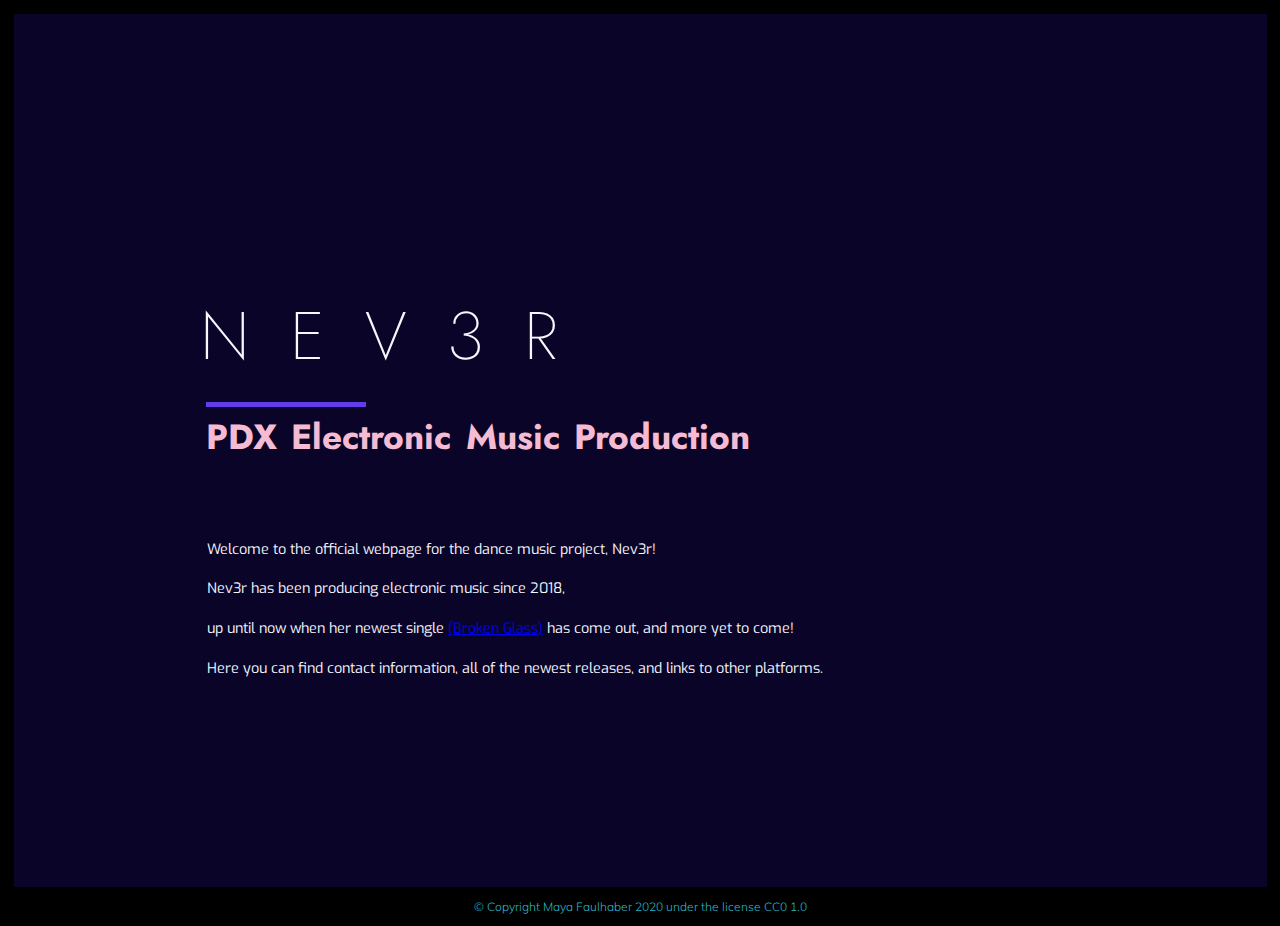
==== index.html @ c536a0bf "Fixed the hitbox of the title/homelink anchor. Switched the order of the divs and nested .homelink i" ====
<!DOCTYPE html>
<html lang="en" dir="ltr">
  <head>
    <meta charset="utf-8">
    <meta name="viewport" content="width=device-width, initial-scale=1.0">

    <link rel="stylesheet" href="css/main.css" type="text/css">
    <link href="https://fonts.googleapis.com/css2?family=Jost&family=Work+Sans&display=swap" rel="stylesheet">
    <link href="https://fonts.googleapis.com/css2?family=Exo:wght@200&display=swap" rel="stylesheet">
    <link href="https://fonts.googleapis.com/css2?family=Muli&display=swap" rel="stylesheet">


    <script src="https://ajax.googleapis.com/ajax/libs/jquery/2.1.3/jquery.min.js"></script>
    
    <title>Official Nev3r Website</title>
  </head>
<body>
  <div id="homewrapper" class="wrapper">
    <div class="title">
      <a href="index.html" class="homelink">
        <h1>N E V 3 R</h1>
        <canvas id="rectangle" width="30vw" height="1em"></canvas>
        <h2>PDX Electronic Music Production</h2>
      </a>
    </div>
      <p class="indextext">
        Welcome to the official webpage for the dance music project, Nev3r! <br>
        Nev3r has been producing electronic music since 2018, <br>
        up until now when her newest single <a href="releases.html#brokenglass">(Broken Glass)</a> has come out, and more yet to come! <br>
        Here you can find contact information, all of the newest releases, and links to other platforms.
      </p>
    </div>
    <p class="footer">© Copyright Maya Faulhaber 2020 under the license CC0 1.0</p>
  </body>
</html>
---- css/main.css ----
::-webkit-scrollbar {
  width: 10px;
}

/* Track */
::-webkit-scrollbar-track {
  background: #02010A;
}

/* Handle */
::-webkit-scrollbar-thumb {
  background: #202024;
  border-radius: 3px;
}

/* Handle on hover */
::-webkit-scrollbar-thumb:hover {
  background: #343439;
}

* {
  box-sizing: border-box;
}

html, body {
  padding: 0;
  margin: 0;
}

body {
  background-color: black;
  height: 100%;
  align-content: center;
}

.wrapper {
  margin-top: 1.5vh;
  background-color: #0A0528;
  height: 97vh;
  min-height: 100%;
  align-self: center;
  padding-left: 0;
  padding-right: 0;
  margin-left: 1.5vh;
  margin-right: 1.5vh;
  margin-bottom: 1.3vh;
  align-content: center;
  align-self: center;
}

.title {
  width: 50%;
  margin-right: 50vw;
  margin-bottom: 5vh;
}
.title a {
  text-decoration: none;
  transition: all 250ms ease-in-out;
  width: 30vw;
  margin-left: 15vw;
  margin-right: 50vw;
  display: block;
}
.title a:hover {
  transform: scale(1.035);
}

h1 {
  margin-bottom: 0;
  margin-top: 0;
  margin-left: -0.65vh;
  margin-right: none;
  align-content: left;
  font-size: 4.2em;
  color: #F7F7FF;
  padding-top: 10vh;
  padding-bottom: 1vh;
  font-family: "Jost", sans-serif;
  font-weight: 200;
  font-variant: small-caps;
  word-spacing: 0.3em;
  width: 50vw;
}

#rectangle {
  margin-top: 0px;
  padding-top: none;
  margin-bottom: 0px;
  margin-right: 37.5vw;
  width: 12.5vw;
  height: 0.8%;
  background-color: #623CEA;
}

h2 {
  margin-top: 0vh;
  align-content: left;
  font-size: 2.2em;
  color: #F4BBD3;
  font-family: "Jost", sans-serif;
  font-weight: bold;
  font-stretch: ultra-expanded;
  word-spacing: 0.1em;
  width: 50vw;
}

.indextext {
  margin-top: 7.5vh;
  color: #F7F7FF;
  font-family: "Exo", sans-serif;
  font-size: 0.9em;
  padding-left: 15.1vw;
  line-height: 2.758;
  font-weight: inherit;
}

.footer {
  color: #2AB7CA;
  text-align: center;
  font-family: "Muli", sans-serif;
  font-weight: 300;
  font-size: 0.75em;
}

/*# sourceMappingURL=main.css.map */
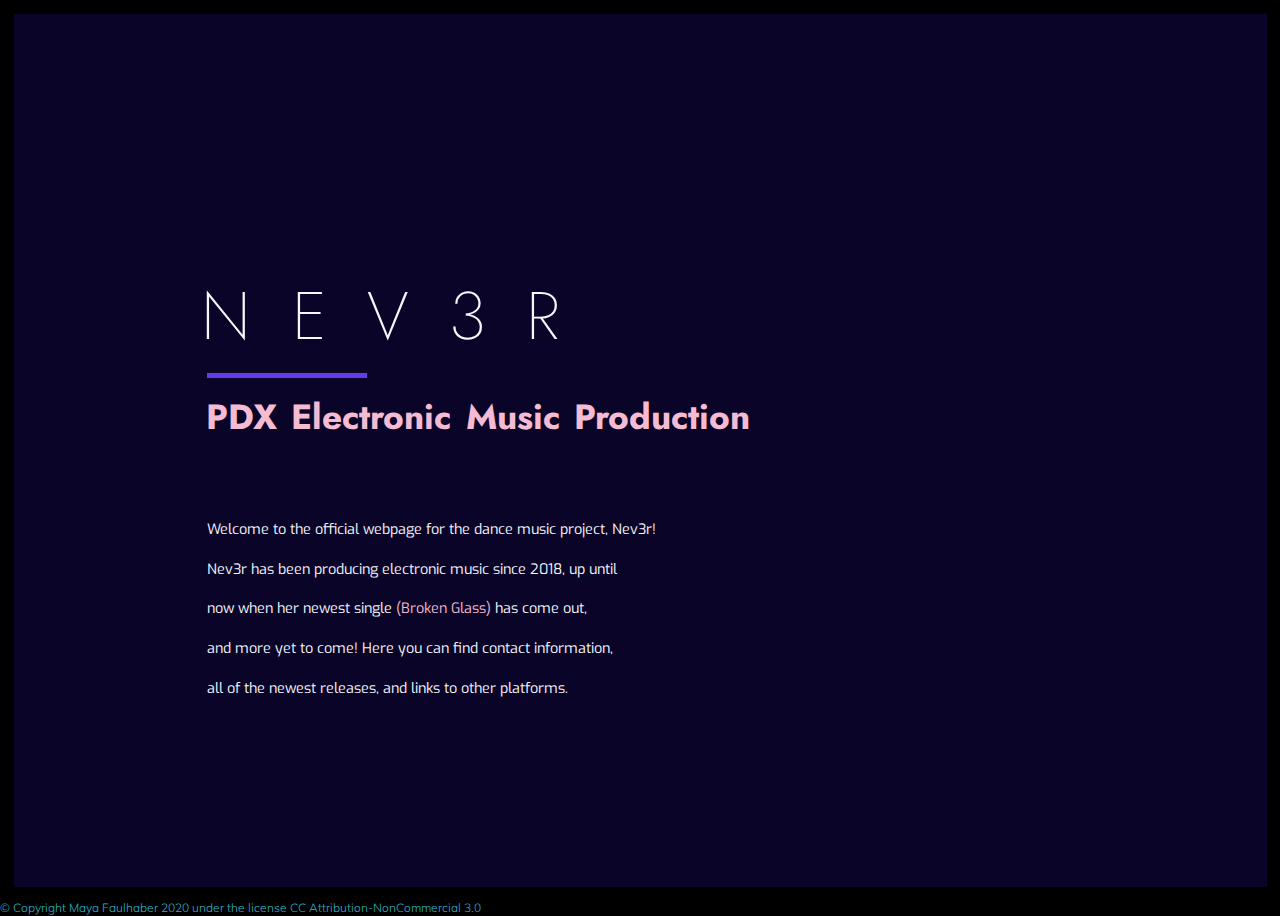
==== commit 9599732b: "Changed license to license.md on all html pages so that it may not be downloaded on the official web" ====
--- a/index.html
+++ b/index.html
@@ -6,12 +6,13 @@
 
     <link rel="stylesheet" href="css/main.css" type="text/css">
     <link href="https://fonts.googleapis.com/css2?family=Jost&family=Work+Sans&display=swap" rel="stylesheet">
-    <link href="https://fonts.googleapis.com/css2?family=Exo:wght@200&display=swap" rel="stylesheet">
     <link href="https://fonts.googleapis.com/css2?family=Muli&display=swap" rel="stylesheet">
+    <link href="https://fonts.googleapis.com/css2?family=Exo:wght@300&display=swap" rel="stylesheet">
+
 
 
     <script src="https://ajax.googleapis.com/ajax/libs/jquery/2.1.3/jquery.min.js"></script>
-    
+
     <title>Official Nev3r Website</title>
   </head>
 <body>
@@ -25,11 +26,12 @@
     </div>
       <p class="indextext">
         Welcome to the official webpage for the dance music project, Nev3r! <br>
-        Nev3r has been producing electronic music since 2018, <br>
-        up until now when her newest single <a href="releases.html#brokenglass">(Broken Glass)</a> has come out, and more yet to come! <br>
-        Here you can find contact information, all of the newest releases, and links to other platforms.
+        Nev3r has been producing electronic music since 2018, up until <br>
+        now when her newest single  <a href="releases.html#brokenglass">(Broken Glass)</a>  has come out, <br>
+        and more yet to come! Here you can find contact information, <br>
+        all of the newest releases, and links to other platforms.<br>
       </p>
     </div>
-    <p class="footer">© Copyright Maya Faulhaber 2020 under the license CC0 1.0</p>
+    <a href="LICENSE.md" target="_blank" id="footer">© Copyright Maya Faulhaber 2020 under the license CC Attribution-NonCommercial 3.0</a>
   </body>
 </html>
--- a/css/main.css
+++ b/css/main.css
@@ -1,21 +1,55 @@
-::-webkit-scrollbar {
-  width: 10px;
+.title {
+  width: 50%;
+  margin-right: 50vw;
+  margin-bottom: 5vh;
 }
-
-/* Track */
-::-webkit-scrollbar-track {
-  background: #02010A;
+.title a {
+  text-decoration: none;
+  transition: all 250ms ease-in-out;
+  width: 30vw;
+  margin-left: 15vw;
+  margin-right: 50vw;
+  display: block;
 }
-
-/* Handle */
-::-webkit-scrollbar-thumb {
-  background: #202024;
-  border-radius: 3px;
+.title a:hover {
+  transform: scale(1.035);
 }
-
-/* Handle on hover */
-::-webkit-scrollbar-thumb:hover {
-  background: #343439;
+.title h1 {
+  margin-bottom: 0;
+  margin-top: 0;
+  margin-left: -0.325vW;
+  margin-right: none;
+  padding-right: -1;
+  align-content: left;
+  font-size: 4.2em;
+  color: #F7F7FF;
+  padding-top: 10vh;
+  padding-bottom: 1vh;
+  font-family: "Jost", sans-serif;
+  font-weight: 200;
+  font-variant: small-caps;
+  word-spacing: 0.3em;
+  width: 50vw;
+}
+.title canvas {
+  margin-top: 0;
+  margin-bottom: 1vh;
+  margin-right: 37.5vw;
+  margin-left: 0.1vw;
+  width: 12.5vw;
+  height: 0.8%;
+  background-color: #623CEA;
+}
+.title h2 {
+  margin-top: 0vh;
+  align-content: left;
+  font-size: 2.2em;
+  color: #F4BBD3;
+  font-family: "Jost", sans-serif;
+  font-weight: bold;
+  font-stretch: ultra-expanded;
+  word-spacing: 0.1em;
+  width: 50vw;
 }
 
 * {
@@ -25,6 +59,7 @@
 html, body {
   padding: 0;
   margin: 0;
+  align-content: center;
 }
 
 body {
@@ -64,12 +99,12 @@
 .title a:hover {
   transform: scale(1.035);
 }
-
-h1 {
+.title h1 {
   margin-bottom: 0;
   margin-top: 0;
-  margin-left: -0.65vh;
+  margin-left: -0.325vW;
   margin-right: none;
+  padding-right: -1;
   align-content: left;
   font-size: 4.2em;
   color: #F7F7FF;
@@ -81,18 +116,16 @@
   word-spacing: 0.3em;
   width: 50vw;
 }
-
-#rectangle {
-  margin-top: 0px;
-  padding-top: none;
-  margin-bottom: 0px;
+.title canvas {
+  margin-top: 0;
+  margin-bottom: 1vh;
   margin-right: 37.5vw;
+  margin-left: 0.1vw;
   width: 12.5vw;
   height: 0.8%;
   background-color: #623CEA;
 }
-
-h2 {
+.title h2 {
   margin-top: 0vh;
   align-content: left;
   font-size: 2.2em;
@@ -109,12 +142,23 @@
   color: #F7F7FF;
   font-family: "Exo", sans-serif;
   font-size: 0.9em;
-  padding-left: 15.1vw;
+  padding-left: 15.15vw;
   line-height: 2.758;
   font-weight: inherit;
 }
+.indextext a {
+  text-decoration: none;
+  color: #F4BBD3;
+  transition: all 250ms ease;
+}
+.indextext a:hover {
+  color: #623CEA;
+  transform: scale(2.025);
+}
 
-.footer {
+#footer {
+  align-content: center;
+  text-decoration: none;
   color: #2AB7CA;
   text-align: center;
   font-family: "Muli", sans-serif;
@@ -122,4 +166,24 @@
   font-size: 0.75em;
 }
 
+::-webkit-scrollbar {
+  width: 10px;
+}
+
+/* Track */
+::-webkit-scrollbar-track {
+  background: #02010A;
+}
+
+/* Handle */
+::-webkit-scrollbar-thumb {
+  background: #202024;
+  border-radius: 3px;
+}
+
+/* Handle on hover */
+::-webkit-scrollbar-thumb:hover {
+  background: #343439;
+}
+
 /*# sourceMappingURL=main.css.map */
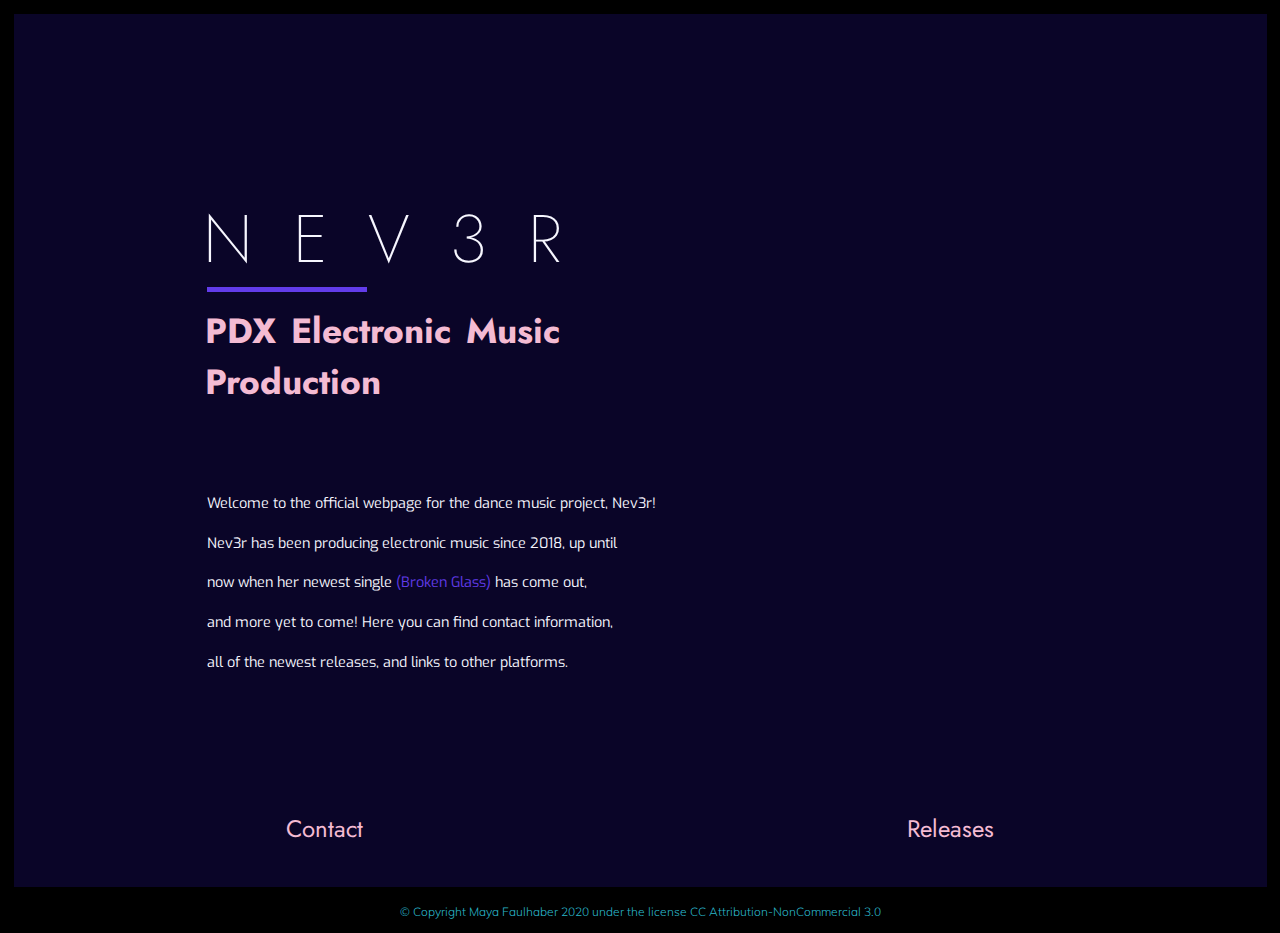
==== commit ad7e2838: "Added bottomlinks to html pages, made them stick to the bottom. Also added content div. Changed wrap" ====
--- a/index.html
+++ b/index.html
@@ -3,35 +3,45 @@
   <head>
     <meta charset="utf-8">
     <meta name="viewport" content="width=device-width, initial-scale=1.0">
+    <meta name="keywords" content="EDM, Music, Soundcloud, Nev3r, Dance, Portland, PDX">
+    <meta name="author" content="Maya Faulhaber">
+    <meta name="description" content="Official website of the producer, Nev3r.">
 
     <link rel="stylesheet" href="css/main.css" type="text/css">
     <link href="https://fonts.googleapis.com/css2?family=Jost&family=Work+Sans&display=swap" rel="stylesheet">
     <link href="https://fonts.googleapis.com/css2?family=Muli&display=swap" rel="stylesheet">
     <link href="https://fonts.googleapis.com/css2?family=Exo:wght@300&display=swap" rel="stylesheet">
 
-
-
     <script src="https://ajax.googleapis.com/ajax/libs/jquery/2.1.3/jquery.min.js"></script>
 
     <title>Official Nev3r Website</title>
   </head>
-<body>
-  <div id="homewrapper" class="wrapper">
-    <div class="title">
-      <a href="index.html" class="homelink">
-        <h1>N E V 3 R</h1>
-        <canvas id="rectangle" width="30vw" height="1em"></canvas>
-        <h2>PDX Electronic Music Production</h2>
-      </a>
+  <body>
+    <div id="homewrapper" class="wrapper">
+      <div id="content" class="content">
+        <div class="title">
+          <div class="spacer"></div>
+          <a href="index.html" class="homelink">
+            <h1>N E V 3 R</h1>
+            <canvas id="rectangle" width="30vw" height="1em"></canvas>
+            <h2>PDX Electronic Music Production</h2>
+          </a>
+        </div>
+        <p class="indextext">
+          Welcome to the official webpage for the dance music project, Nev3r! <br>
+          Nev3r has been producing electronic music since 2018, up until <br>
+          now when her newest single  <a href="releases.html#brokenglass">(Broken Glass)</a>  has come out, <br>
+          and more yet to come! Here you can find contact information, <br>
+          all of the newest releases, and links to other platforms.<br>
+        </p>
+        <footer class="bottomlinks">
+          <a id="contact" href="contact.html">Contact </a>
+          <a id="releases" href="releases.html">Releases</a>
+        </footer>
+      </div>
     </div>
-      <p class="indextext">
-        Welcome to the official webpage for the dance music project, Nev3r! <br>
-        Nev3r has been producing electronic music since 2018, up until <br>
-        now when her newest single  <a href="releases.html#brokenglass">(Broken Glass)</a>  has come out, <br>
-        and more yet to come! Here you can find contact information, <br>
-        all of the newest releases, and links to other platforms.<br>
-      </p>
+    <div class="footer">
+      <a href="LICENSE.md" target="_blank" id="footer">© Copyright Maya Faulhaber 2020 under the license CC Attribution-NonCommercial 3.0</a>
     </div>
-    <a href="LICENSE.md" target="_blank" id="footer">© Copyright Maya Faulhaber 2020 under the license CC Attribution-NonCommercial 3.0</a>
   </body>
 </html>
--- a/css/main.css
+++ b/css/main.css
@@ -1,57 +1,3 @@
-.title {
-  width: 50%;
-  margin-right: 50vw;
-  margin-bottom: 5vh;
-}
-.title a {
-  text-decoration: none;
-  transition: all 250ms ease-in-out;
-  width: 30vw;
-  margin-left: 15vw;
-  margin-right: 50vw;
-  display: block;
-}
-.title a:hover {
-  transform: scale(1.035);
-}
-.title h1 {
-  margin-bottom: 0;
-  margin-top: 0;
-  margin-left: -0.325vW;
-  margin-right: none;
-  padding-right: -1;
-  align-content: left;
-  font-size: 4.2em;
-  color: #F7F7FF;
-  padding-top: 10vh;
-  padding-bottom: 1vh;
-  font-family: "Jost", sans-serif;
-  font-weight: 200;
-  font-variant: small-caps;
-  word-spacing: 0.3em;
-  width: 50vw;
-}
-.title canvas {
-  margin-top: 0;
-  margin-bottom: 1vh;
-  margin-right: 37.5vw;
-  margin-left: 0.1vw;
-  width: 12.5vw;
-  height: 0.8%;
-  background-color: #623CEA;
-}
-.title h2 {
-  margin-top: 0vh;
-  align-content: left;
-  font-size: 2.2em;
-  color: #F4BBD3;
-  font-family: "Jost", sans-serif;
-  font-weight: bold;
-  font-stretch: ultra-expanded;
-  word-spacing: 0.1em;
-  width: 50vw;
-}
-
 * {
   box-sizing: border-box;
 }
@@ -60,6 +6,8 @@
   padding: 0;
   margin: 0;
   align-content: center;
+  display: block;
+  justify-content: center;
 }
 
 body {
@@ -69,10 +17,11 @@
 }
 
 .wrapper {
+  min-height: 97vh;
+  position: relative;
+  padding-bottom: 5vh;
   margin-top: 1.5vh;
   background-color: #0A0528;
-  height: 97vh;
-  min-height: 100%;
   align-self: center;
   padding-left: 0;
   padding-right: 0;
@@ -82,34 +31,48 @@
   align-content: center;
   align-self: center;
 }
+.wrapper .content {
+  padding-bottom: 2.5rem;
+}
+
+.spacer {
+  height: 8vh;
+}
 
 .title {
-  width: 50%;
-  margin-right: 50vw;
-  margin-bottom: 5vh;
+  margin-left: 0vw;
+  margin-right: 20vw;
+  margin-bottom: 0vh;
+  width: 75vw;
+  display: block;
 }
 .title a {
+  margin-right: 0vw;
+  margin-left: 14vw;
+  padding-left: 1vw;
+  padding-bottom: 1vh;
+  width: 75vw;
+  height: -1%;
+  display: inline-flex;
   text-decoration: none;
   transition: all 250ms ease-in-out;
   width: 30vw;
-  margin-left: 15vw;
-  margin-right: 50vw;
   display: block;
 }
 .title a:hover {
-  transform: scale(1.035);
+  transform: scale(1.05);
 }
 .title h1 {
-  margin-bottom: 0;
+  margin-bottom: 0vh;
   margin-top: 0;
-  margin-left: -0.325vW;
-  margin-right: none;
-  padding-right: -1;
+  margin-left: -0.2vW;
+  padding-top: 2vh;
+  padding-bottom: 1vh;
+  width: 30vw;
+  display: inline;
   align-content: left;
   font-size: 4.2em;
   color: #F7F7FF;
-  padding-top: 10vh;
-  padding-bottom: 1vh;
   font-family: "Jost", sans-serif;
   font-weight: 200;
   font-variant: small-caps;
@@ -119,7 +82,7 @@
 .title canvas {
   margin-top: 0;
   margin-bottom: 1vh;
-  margin-right: 37.5vw;
+  margin-right: 15vw;
   margin-left: 0.1vw;
   width: 12.5vw;
   height: 0.8%;
@@ -127,7 +90,9 @@
 }
 .title h2 {
   margin-top: 0vh;
-  align-content: left;
+  margin-bottom: 0;
+  display: inline;
+  width: -1vw;
   font-size: 2.2em;
   color: #F4BBD3;
   font-family: "Jost", sans-serif;
@@ -139,31 +104,85 @@
 
 .indextext {
   margin-top: 7.5vh;
+  padding-left: 15.15vw;
   color: #F7F7FF;
   font-family: "Exo", sans-serif;
   font-size: 0.9em;
-  padding-left: 15.15vw;
   line-height: 2.758;
   font-weight: inherit;
 }
 .indextext a {
   text-decoration: none;
+  color: #623CEA;
+  transition: all 250ms ease;
+}
+.indextext a:hover {
   color: #F4BBD3;
-  transition: all 250ms ease;
-}
-.indextext a:hover {
-  color: #623CEA;
   transform: scale(2.025);
 }
 
+.bottomlinks {
+  margin-top: 4vh;
+  margin-bottom: 4vh;
+  position: absolute;
+  bottom: 0;
+  width: 100%;
+  height: 2.5rem;
+  display: flex;
+  justify-content: space-around;
+}
+.bottomlinks a {
+  color: #F4BBD3;
+  font-size: 1.5em;
+  font-family: "Jost", sans-serif;
+  text-decoration: none;
+  transition: all 250ms ease-in-out;
+}
+.bottomlinks a:hover {
+  transform: scale(1.15);
+}
+
 #footer {
-  align-content: center;
+  margin-top: 0.2vh;
+  margin-bottom: 0.8vh;
+  padding-top: 0.4vh;
+  padding-bottom: 0.8vh;
+  margin-left: 0;
+  display: flex;
+  justify-content: center;
   text-decoration: none;
   color: #2AB7CA;
-  text-align: center;
   font-family: "Muli", sans-serif;
   font-weight: 300;
   font-size: 0.75em;
+}
+
+.footer {
+  display: flex;
+  justify-content: center;
+}
+
+.singles {
+  margin-left: 15.15vw;
+  color: #F7F7FF;
+  font-family: "Jost", sans-serif;
+  word-spacing: 0.25em;
+  font-size: 1.3em;
+}
+
+.gallery {
+  margin-bottom: 5vh;
+  margin-left: 14.6vw;
+  display: flex;
+  flex-direction: column;
+}
+.gallery .row {
+  display: flex;
+  justify-content: justify-content;
+  width: 100%;
+}
+.gallery iframe {
+  margin: 0.5vw;
 }
 
 ::-webkit-scrollbar {
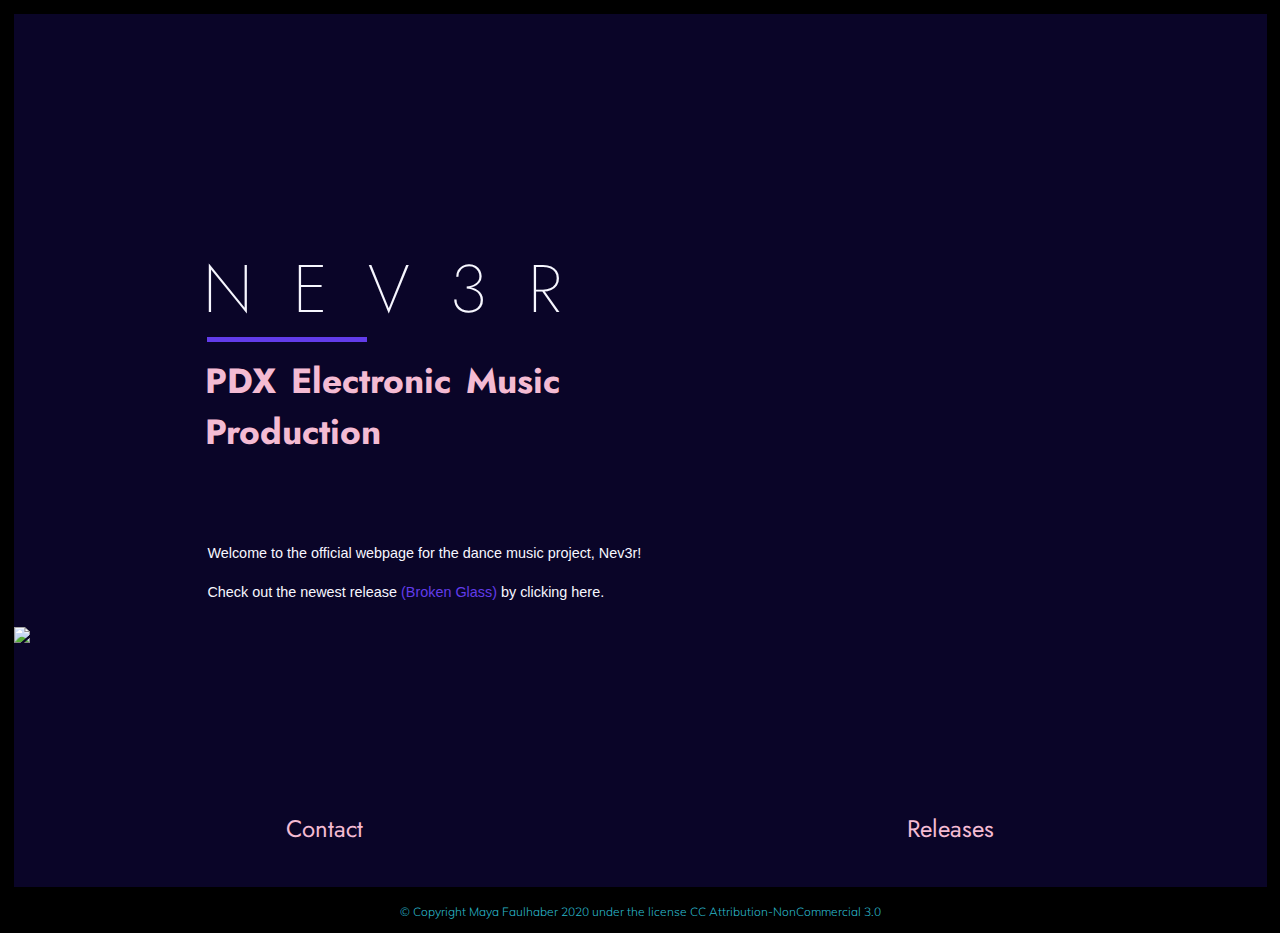
==== commit b4e1d6b0: "Added green photo!" ====
--- a/index.html
+++ b/index.html
@@ -10,7 +10,11 @@
     <link rel="stylesheet" href="css/main.css" type="text/css">
     <link href="https://fonts.googleapis.com/css2?family=Jost&family=Work+Sans&display=swap" rel="stylesheet">
     <link href="https://fonts.googleapis.com/css2?family=Muli&display=swap" rel="stylesheet">
-    <link href="https://fonts.googleapis.com/css2?family=Exo:wght@300&display=swap" rel="stylesheet">
+    <link href="https://fonts.googleapis.com/css2?family=Exo+2:wght@300&display=swap" rel="stylesheet">
+    <link href="https://fonts.googleapis.com/css2?family=Expletus+Sans&display=swap" rel="stylesheet">
+    <link href="https://fonts.googleapis.com/css2?family=Teko:wght@300&display=swap" rel="stylesheet">
+    <link href="https://fonts.googleapis.com/css2?family=Ubuntu:wght@300&display=swap" rel="stylesheet">
+
 
     <script src="https://ajax.googleapis.com/ajax/libs/jquery/2.1.3/jquery.min.js"></script>
 
@@ -29,11 +33,11 @@
         </div>
         <p class="indextext">
           Welcome to the official webpage for the dance music project, Nev3r! <br>
-          Nev3r has been producing electronic music since 2018, up until <br>
-          now when her newest single  <a href="releases.html#brokenglass">(Broken Glass)</a>  has come out, <br>
-          and more yet to come! Here you can find contact information, <br>
-          all of the newest releases, and links to other platforms.<br>
+          Check out the newest release <a href="releases.html#brokenglass">(Broken Glass)</a> by clicking here.<br>
         </p>
+        <div class="studio">
+          <img src="img/studio1.png" style="0A0528">
+        </div>
         <footer class="bottomlinks">
           <a id="contact" href="contact.html">Contact </a>
           <a id="releases" href="releases.html">Releases</a>
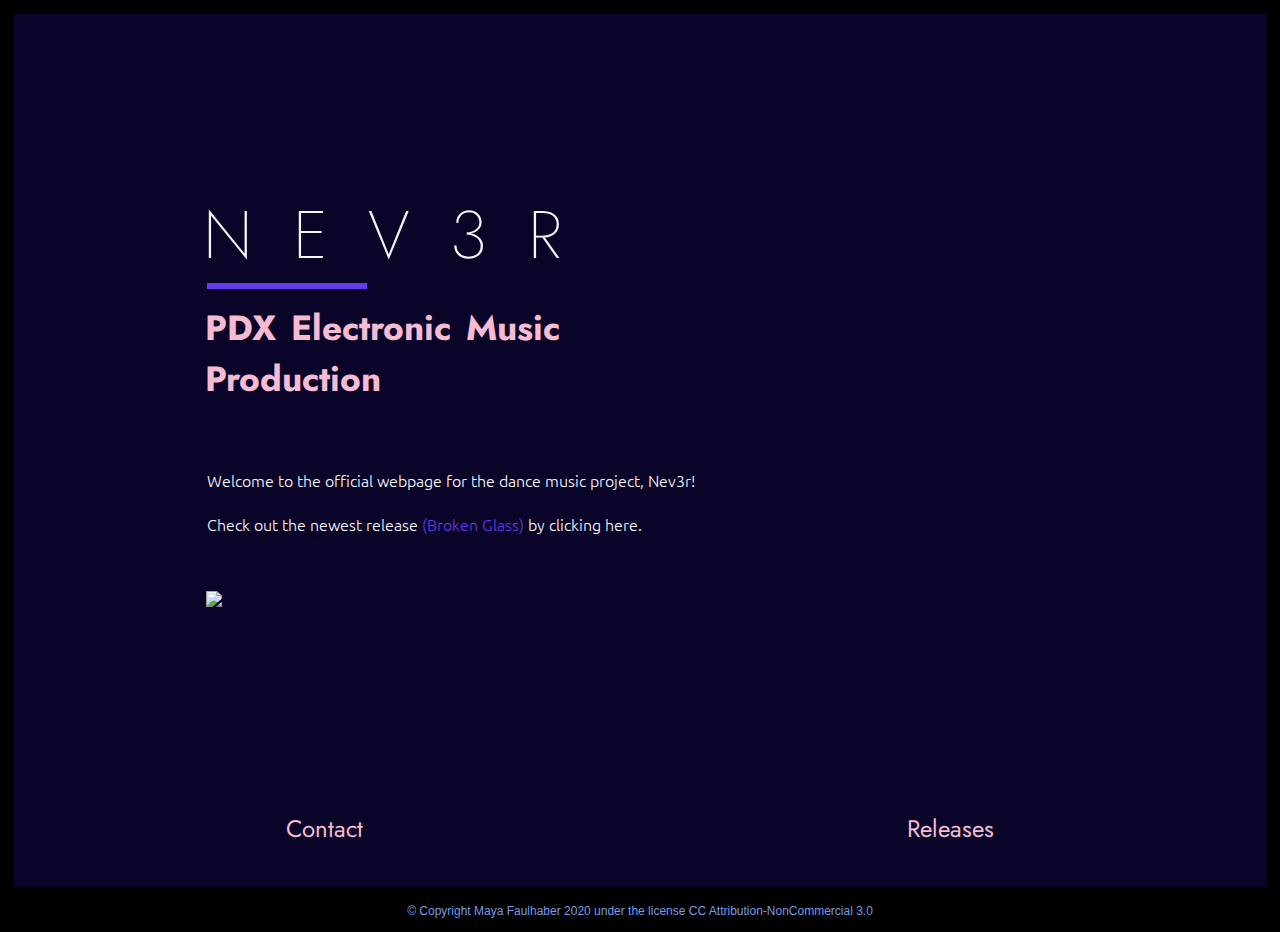
==== commit aae67ec4: "Added copynpaste code for black overlay. Added Bandcamp and Soundcloud. Still need to get text cente" ====
--- a/index.html
+++ b/index.html
@@ -9,10 +9,7 @@
 
     <link rel="stylesheet" href="css/main.css" type="text/css">
     <link href="https://fonts.googleapis.com/css2?family=Jost&family=Work+Sans&display=swap" rel="stylesheet">
-    <link href="https://fonts.googleapis.com/css2?family=Muli&display=swap" rel="stylesheet">
     <link href="https://fonts.googleapis.com/css2?family=Exo+2:wght@300&display=swap" rel="stylesheet">
-    <link href="https://fonts.googleapis.com/css2?family=Expletus+Sans&display=swap" rel="stylesheet">
-    <link href="https://fonts.googleapis.com/css2?family=Teko:wght@300&display=swap" rel="stylesheet">
     <link href="https://fonts.googleapis.com/css2?family=Ubuntu:wght@300&display=swap" rel="stylesheet">
 
 
--- a/css/main.css
+++ b/css/main.css
@@ -1,3 +1,94 @@
+/* .platforms {
+  .image {
+    position: relative;
+    width: 75vw;
+    &:hover {
+      background-color: rgba(250, 250, 250, 0.5);
+    }
+    a {
+      height: 100%;
+      width: 100%;
+      transition: all 250ms ease-in-out;
+      background-color: inherit;
+      &:hover {
+        background-color: black;
+      }
+    img {
+      color: inherit;
+      margin-top: 5vh;
+      margin-left: 15.2vw;
+      width: 65vw;
+    }
+  }
+}
+*/
+.platforms {
+  margin-top: 5vh;
+}
+.platforms h3 {
+  margin-left: 15vw;
+  font-size: 1.25em;
+  font-family: "Jost", sans-serif;
+  color: #F7F7FF;
+}
+
+.image {
+  margin-top: 5vh;
+  margin-left: 15vw;
+  position: relative;
+  width: 75vw;
+}
+
+.image img {
+  width: 100%;
+  vertical-align: top;
+}
+
+.image:after, .image:before {
+  position: absolute;
+  opacity: 0;
+  transition: all 0.25s ease-in-out;
+  -webkit-transition: all 0.25s ease-in-out;
+}
+
+.image:after {
+  content: "\a";
+  width: 100%;
+  height: 100%;
+  top: 0;
+  left: 0;
+  background: rgba(0, 0, 0, 0.8);
+}
+
+.image:before {
+  text-align: center;
+  content: attr(data-content);
+  display: inline;
+  font-family: "Ubuntu", sans-serif;
+  font-size: 1.15em;
+  width: 100%;
+  color: #F7F7FF;
+  z-index: 1;
+  padding: 4px 10px;
+  vertical-align: middle;
+  text-align: center;
+  box-sizing: border-box;
+  -moz-box-sizing: border-box;
+}
+
+.image:hover:after, .image:hover:before {
+  opacity: 1;
+}
+
+.image {
+  height: 260;
+  width: 1440;
+}
+.image img {
+  height: 100%;
+  width: 100%;
+}
+
 * {
   box-sizing: border-box;
 }
@@ -102,14 +193,21 @@
   width: 50vw;
 }
 
+.studio img {
+  margin-bottom: 10vh;
+  margin-left: 15vw;
+  width: 75vw;
+}
+
 .indextext {
-  margin-top: 7.5vh;
+  margin-top: 5vh;
+  margin-bottom: 5vh;
   padding-left: 15.15vw;
   color: #F7F7FF;
-  font-family: "Exo", sans-serif;
-  font-size: 0.9em;
+  font-family: "ubuntu", sans-serif;
+  font-size: 1em;
   line-height: 2.758;
-  font-weight: inherit;
+  font-weight: 300;
 }
 .indextext a {
   text-decoration: none;
@@ -151,7 +249,7 @@
   display: flex;
   justify-content: center;
   text-decoration: none;
-  color: #2AB7CA;
+  color: #779BE7;
   font-family: "Muli", sans-serif;
   font-weight: 300;
   font-size: 0.75em;
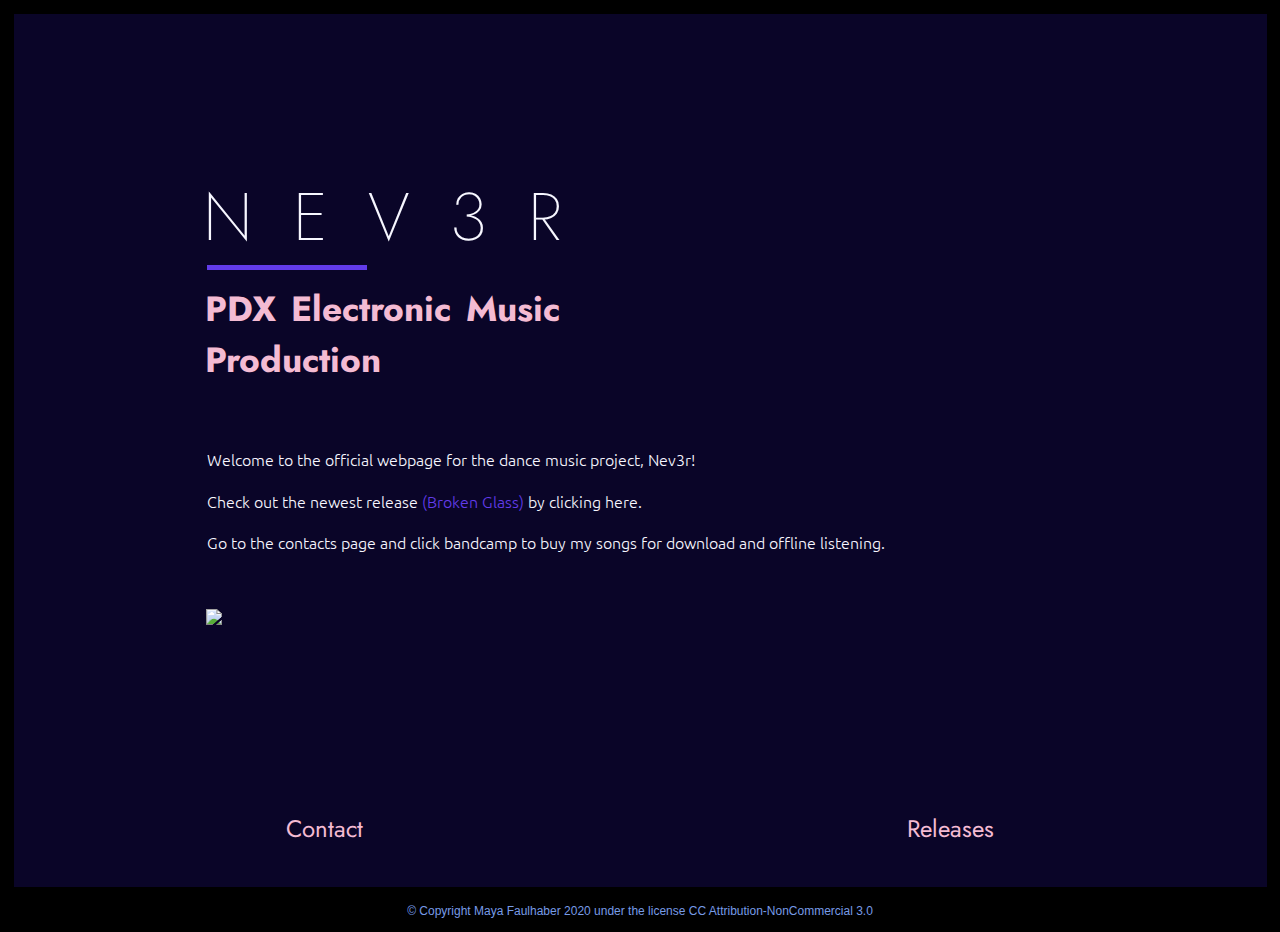
==== commit 5a802549: "Finished platforms and got them to center align. Started contacts" ====
--- a/index.html
+++ b/index.html
@@ -31,6 +31,7 @@
         <p class="indextext">
           Welcome to the official webpage for the dance music project, Nev3r! <br>
           Check out the newest release <a href="releases.html#brokenglass">(Broken Glass)</a> by clicking here.<br>
+          Go to the contacts page and click bandcamp to buy my songs for download and offline listening.
         </p>
         <div class="studio">
           <img src="img/studio1.png" style="0A0528">
--- a/css/main.css
+++ b/css/main.css
@@ -22,19 +22,20 @@
   }
 }
 */
+#concontent h3 {
+  font-size: 1.25em;
+  font-family: "Jost", sans-serif;
+  color: #F7F7FF;
+}
+
 .platforms {
+  margin-left: 15.15vw;
   margin-top: 5vh;
-}
-.platforms h3 {
-  margin-left: 15vw;
-  font-size: 1.25em;
-  font-family: "Jost", sans-serif;
-  color: #F7F7FF;
+  margin-bottom: 5vh;
 }
 
 .image {
   margin-top: 5vh;
-  margin-left: 15vw;
   position: relative;
   width: 75vw;
 }
@@ -65,12 +66,12 @@
   content: attr(data-content);
   display: inline;
   font-family: "Ubuntu", sans-serif;
-  font-size: 1.15em;
+  font-size: 1.2em;
   width: 100%;
   color: #F7F7FF;
   z-index: 1;
   padding: 4px 10px;
-  vertical-align: middle;
+  line-height: 25vh;
   text-align: center;
   box-sizing: border-box;
   -moz-box-sizing: border-box;
@@ -87,6 +88,21 @@
 .image img {
   height: 100%;
   width: 100%;
+}
+
+.contact {
+  margin-left: 15.15vw;
+  margin-bottom: 10vh;
+}
+.contact a {
+  text-decoration: none;
+  font-family: "Ubuntu", sans-serif;
+  margin-left: 0.1vw;
+  color: #623CEA;
+  transition: all 250ms ease-in-out;
+}
+.contact a:hover {
+  color: #F4BBD3;
 }
 
 * {
@@ -206,7 +222,7 @@
   color: #F7F7FF;
   font-family: "ubuntu", sans-serif;
   font-size: 1em;
-  line-height: 2.758;
+  line-height: 2.6;
   font-weight: 300;
 }
 .indextext a {
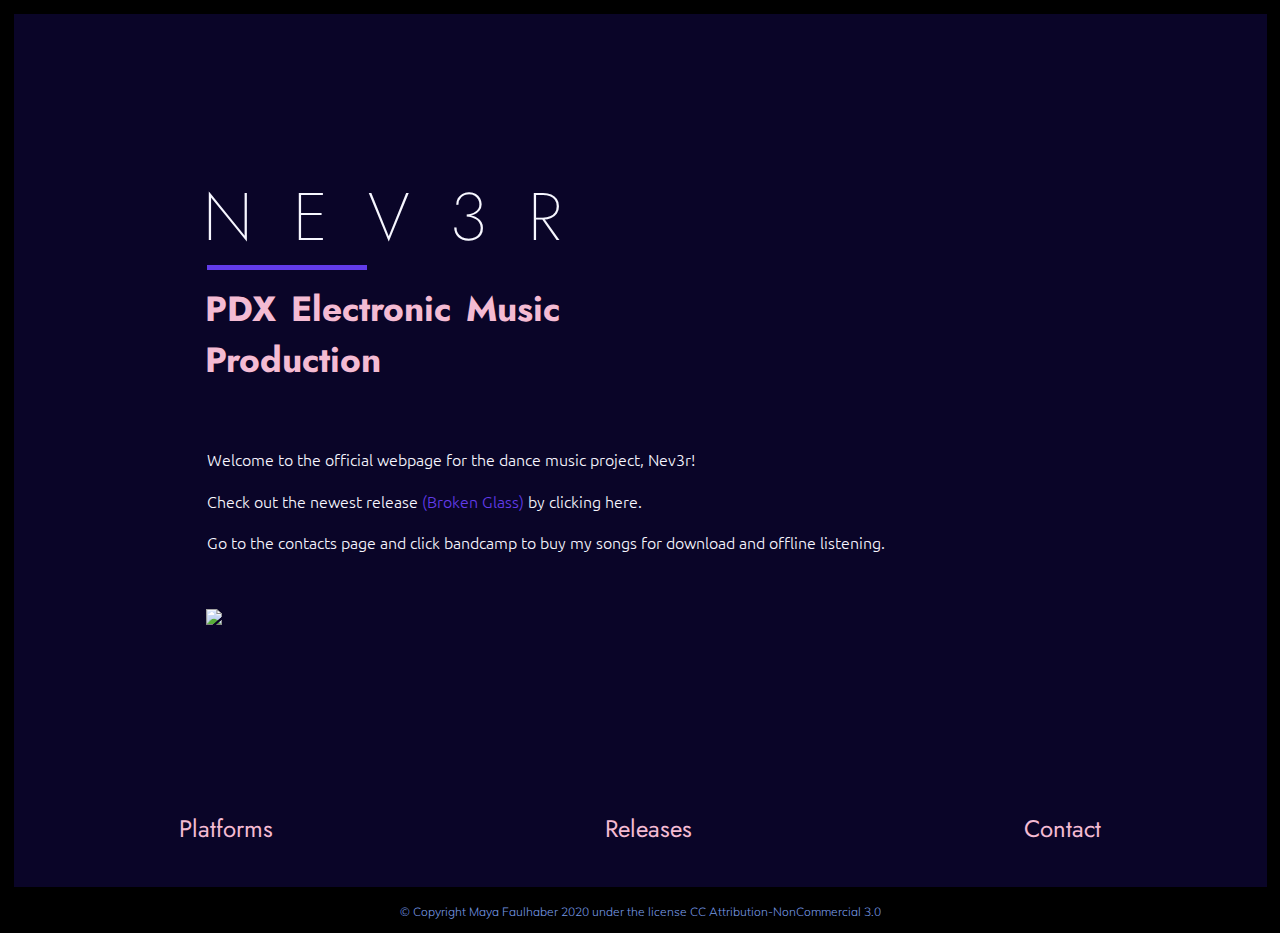
==== commit 5f9ecb04: "Removed contacts from platforms. Renamed contact to platforms and created new contact.html with base" ====
--- a/index.html
+++ b/index.html
@@ -8,9 +8,9 @@
     <meta name="description" content="Official website of the producer, Nev3r.">
 
     <link rel="stylesheet" href="css/main.css" type="text/css">
-    <link href="https://fonts.googleapis.com/css2?family=Jost&family=Work+Sans&display=swap" rel="stylesheet">
-    <link href="https://fonts.googleapis.com/css2?family=Exo+2:wght@300&display=swap" rel="stylesheet">
+    <link href="https://fonts.googleapis.com/css2?family=Jost&display=swap" rel="stylesheet">
     <link href="https://fonts.googleapis.com/css2?family=Ubuntu:wght@300&display=swap" rel="stylesheet">
+    <link href="https://fonts.googleapis.com/css2?family=Muli&display=swap" rel="stylesheet">
 
 
     <script src="https://ajax.googleapis.com/ajax/libs/jquery/2.1.3/jquery.min.js"></script>
@@ -37,8 +37,9 @@
           <img src="img/studio1.png" style="0A0528">
         </div>
         <footer class="bottomlinks">
-          <a id="contact" href="contact.html">Contact </a>
+          <a id="platforms" href="platforms.html">Platforms</a>
           <a id="releases" href="releases.html">Releases</a>
+          <a id="contacts" href="contact.html">Contact</a>
         </footer>
       </div>
     </div>
--- a/css/main.css
+++ b/css/main.css
@@ -1,3 +1,174 @@
+* {
+  box-sizing: border-box;
+}
+
+html, body {
+  padding: 0;
+  margin: 0;
+  align-content: center;
+  display: block;
+  justify-content: center;
+}
+
+body {
+  background-color: black;
+  height: 100%;
+  align-content: center;
+}
+
+.wrapper {
+  min-height: 97vh;
+  position: relative;
+  padding-bottom: 5vh;
+  margin-top: 1.5vh;
+  background-color: #0A0528;
+  align-self: center;
+  padding-left: 0;
+  padding-right: 0;
+  margin-left: 1.5vh;
+  margin-right: 1.5vh;
+  margin-bottom: 1.3vh;
+  align-content: center;
+  align-self: center;
+}
+.wrapper .content {
+  padding-bottom: 2.5rem;
+}
+
+.spacer {
+  height: 8vh;
+}
+
+.title {
+  margin-left: 0vw;
+  margin-right: 20vw;
+  margin-bottom: 0vh;
+  width: 75vw;
+  display: block;
+}
+.title a {
+  margin-right: 0vw;
+  margin-left: 14vw;
+  padding-left: 1vw;
+  padding-bottom: 1vh;
+  width: 75vw;
+  height: -1%;
+  display: inline-flex;
+  text-decoration: none;
+  transition: all 250ms ease-in-out;
+  width: 30vw;
+  display: block;
+}
+.title a:hover {
+  transform: scale(1.05);
+}
+.title h1 {
+  margin-bottom: 0vh;
+  margin-top: 0;
+  margin-left: -0.2vW;
+  padding-top: 2vh;
+  padding-bottom: 1vh;
+  width: 30vw;
+  display: inline;
+  align-content: left;
+  font-size: 4.2em;
+  color: #F7F7FF;
+  font-family: "Jost", sans-serif;
+  font-weight: 200;
+  font-variant: small-caps;
+  word-spacing: 0.3em;
+  width: 50vw;
+}
+.title canvas {
+  margin-top: 0;
+  margin-bottom: 1vh;
+  margin-right: 15vw;
+  margin-left: 0.1vw;
+  width: 12.5vw;
+  height: 0.8%;
+  background-color: #623CEA;
+}
+.title h2 {
+  margin-top: 0vh;
+  margin-bottom: 0;
+  display: inline;
+  width: -1vw;
+  font-size: 2.2em;
+  color: #F4BBD3;
+  font-family: "Jost", sans-serif;
+  font-weight: bold;
+  font-stretch: ultra-expanded;
+  word-spacing: 0.1em;
+  width: 50vw;
+}
+
+.studio img {
+  margin-bottom: 10vh;
+  margin-left: 15vw;
+  width: 75vw;
+}
+
+.indextext {
+  margin-top: 5vh;
+  margin-bottom: 5vh;
+  padding-left: 15.15vw;
+  color: #F7F7FF;
+  font-family: "ubuntu", sans-serif;
+  font-size: 1em;
+  line-height: 2.6;
+  font-weight: 300;
+}
+.indextext a {
+  text-decoration: none;
+  color: #623CEA;
+  transition: all 250ms ease;
+}
+.indextext a:hover {
+  color: #F4BBD3;
+  transform: scale(2.025);
+}
+
+.bottomlinks {
+  margin-top: 4vh;
+  margin-bottom: 4vh;
+  position: absolute;
+  bottom: 0;
+  width: 100%;
+  height: 2.5rem;
+  display: flex;
+  justify-content: space-around;
+}
+.bottomlinks a {
+  color: #F4BBD3;
+  font-size: 1.5em;
+  font-family: "Jost", sans-serif;
+  text-decoration: none;
+  transition: all 250ms ease-in-out;
+}
+.bottomlinks a:hover {
+  transform: scale(1.15);
+}
+
+#footer {
+  margin-top: 0.2vh;
+  margin-bottom: 0.8vh;
+  padding-top: 0.4vh;
+  padding-bottom: 0.8vh;
+  margin-left: 0;
+  display: flex;
+  justify-content: center;
+  text-decoration: none;
+  color: #779BE7;
+  font-family: "Muli", sans-serif;
+  font-weight: 300;
+  font-size: 0.75em;
+}
+
+.footer {
+  display: flex;
+  justify-content: center;
+}
+
 /* .platforms {
   .image {
     position: relative;
@@ -22,7 +193,7 @@
   }
 }
 */
-#concontent h3 {
+#platcontent h3 {
   font-size: 1.25em;
   font-family: "Jost", sans-serif;
   color: #F7F7FF;
@@ -31,7 +202,7 @@
 .platforms {
   margin-left: 15.15vw;
   margin-top: 5vh;
-  margin-bottom: 5vh;
+  margin-bottom: 10vh;
 }
 
 .image {
@@ -82,200 +253,14 @@
 }
 
 .image {
-  height: 260;
-  width: 1440;
+  width: 75vw;
+  height: 14vw;
 }
 .image img {
   height: 100%;
   width: 100%;
 }
 
-.contact {
-  margin-left: 15.15vw;
-  margin-bottom: 10vh;
-}
-.contact a {
-  text-decoration: none;
-  font-family: "Ubuntu", sans-serif;
-  margin-left: 0.1vw;
-  color: #623CEA;
-  transition: all 250ms ease-in-out;
-}
-.contact a:hover {
-  color: #F4BBD3;
-}
-
-* {
-  box-sizing: border-box;
-}
-
-html, body {
-  padding: 0;
-  margin: 0;
-  align-content: center;
-  display: block;
-  justify-content: center;
-}
-
-body {
-  background-color: black;
-  height: 100%;
-  align-content: center;
-}
-
-.wrapper {
-  min-height: 97vh;
-  position: relative;
-  padding-bottom: 5vh;
-  margin-top: 1.5vh;
-  background-color: #0A0528;
-  align-self: center;
-  padding-left: 0;
-  padding-right: 0;
-  margin-left: 1.5vh;
-  margin-right: 1.5vh;
-  margin-bottom: 1.3vh;
-  align-content: center;
-  align-self: center;
-}
-.wrapper .content {
-  padding-bottom: 2.5rem;
-}
-
-.spacer {
-  height: 8vh;
-}
-
-.title {
-  margin-left: 0vw;
-  margin-right: 20vw;
-  margin-bottom: 0vh;
-  width: 75vw;
-  display: block;
-}
-.title a {
-  margin-right: 0vw;
-  margin-left: 14vw;
-  padding-left: 1vw;
-  padding-bottom: 1vh;
-  width: 75vw;
-  height: -1%;
-  display: inline-flex;
-  text-decoration: none;
-  transition: all 250ms ease-in-out;
-  width: 30vw;
-  display: block;
-}
-.title a:hover {
-  transform: scale(1.05);
-}
-.title h1 {
-  margin-bottom: 0vh;
-  margin-top: 0;
-  margin-left: -0.2vW;
-  padding-top: 2vh;
-  padding-bottom: 1vh;
-  width: 30vw;
-  display: inline;
-  align-content: left;
-  font-size: 4.2em;
-  color: #F7F7FF;
-  font-family: "Jost", sans-serif;
-  font-weight: 200;
-  font-variant: small-caps;
-  word-spacing: 0.3em;
-  width: 50vw;
-}
-.title canvas {
-  margin-top: 0;
-  margin-bottom: 1vh;
-  margin-right: 15vw;
-  margin-left: 0.1vw;
-  width: 12.5vw;
-  height: 0.8%;
-  background-color: #623CEA;
-}
-.title h2 {
-  margin-top: 0vh;
-  margin-bottom: 0;
-  display: inline;
-  width: -1vw;
-  font-size: 2.2em;
-  color: #F4BBD3;
-  font-family: "Jost", sans-serif;
-  font-weight: bold;
-  font-stretch: ultra-expanded;
-  word-spacing: 0.1em;
-  width: 50vw;
-}
-
-.studio img {
-  margin-bottom: 10vh;
-  margin-left: 15vw;
-  width: 75vw;
-}
-
-.indextext {
-  margin-top: 5vh;
-  margin-bottom: 5vh;
-  padding-left: 15.15vw;
-  color: #F7F7FF;
-  font-family: "ubuntu", sans-serif;
-  font-size: 1em;
-  line-height: 2.6;
-  font-weight: 300;
-}
-.indextext a {
-  text-decoration: none;
-  color: #623CEA;
-  transition: all 250ms ease;
-}
-.indextext a:hover {
-  color: #F4BBD3;
-  transform: scale(2.025);
-}
-
-.bottomlinks {
-  margin-top: 4vh;
-  margin-bottom: 4vh;
-  position: absolute;
-  bottom: 0;
-  width: 100%;
-  height: 2.5rem;
-  display: flex;
-  justify-content: space-around;
-}
-.bottomlinks a {
-  color: #F4BBD3;
-  font-size: 1.5em;
-  font-family: "Jost", sans-serif;
-  text-decoration: none;
-  transition: all 250ms ease-in-out;
-}
-.bottomlinks a:hover {
-  transform: scale(1.15);
-}
-
-#footer {
-  margin-top: 0.2vh;
-  margin-bottom: 0.8vh;
-  padding-top: 0.4vh;
-  padding-bottom: 0.8vh;
-  margin-left: 0;
-  display: flex;
-  justify-content: center;
-  text-decoration: none;
-  color: #779BE7;
-  font-family: "Muli", sans-serif;
-  font-weight: 300;
-  font-size: 0.75em;
-}
-
-.footer {
-  display: flex;
-  justify-content: center;
-}
-
 .singles {
   margin-left: 15.15vw;
   color: #F7F7FF;
@@ -285,7 +270,7 @@
 }
 
 .gallery {
-  margin-bottom: 5vh;
+  margin-bottom: 10vh;
   margin-left: 14.6vw;
   display: flex;
   flex-direction: column;
@@ -294,6 +279,9 @@
   display: flex;
   justify-content: justify-content;
   width: 100%;
+}
+.gallery .row iframe {
+  font-family: "Ubuntu", cursive;
 }
 .gallery iframe {
   margin: 0.5vw;
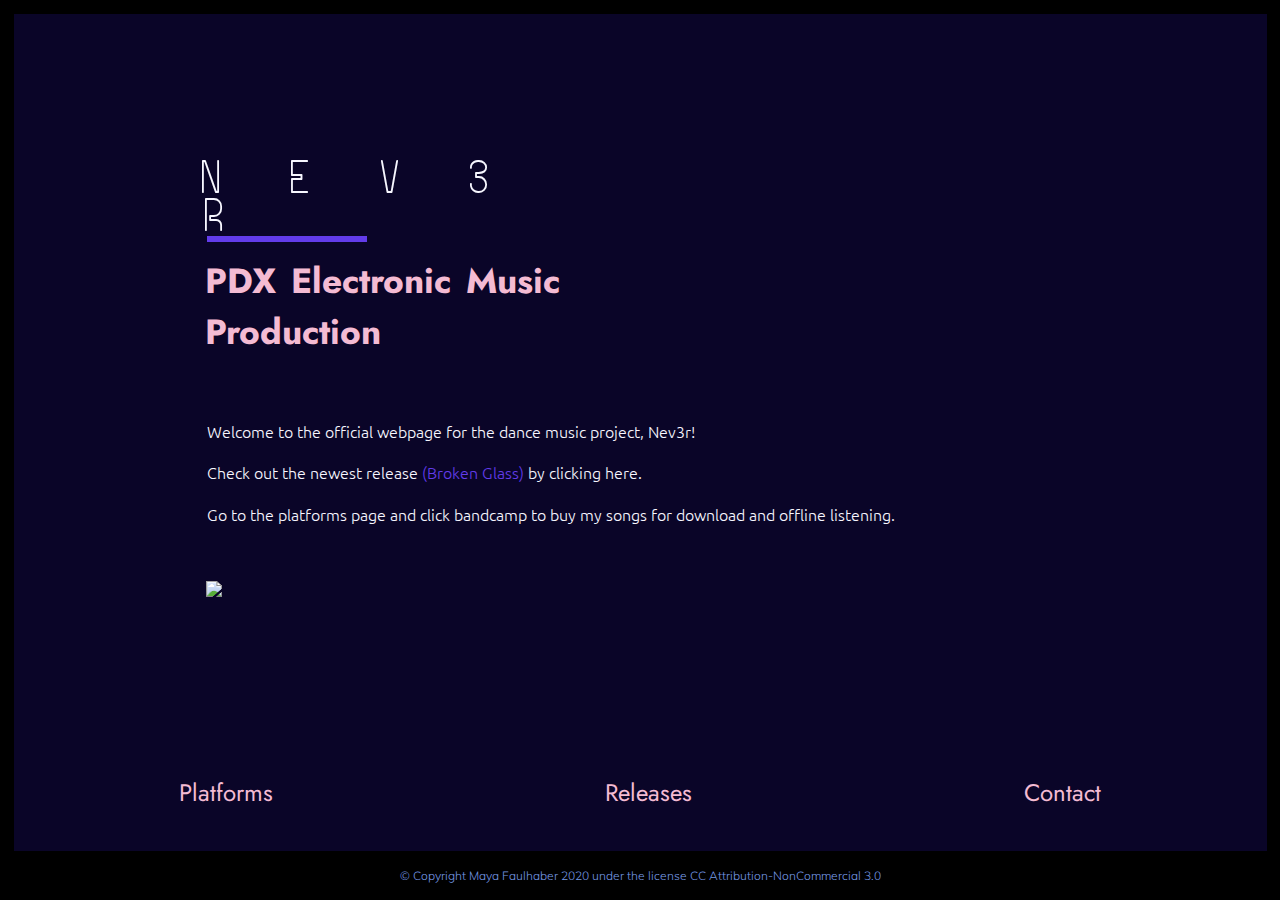
==== commit f2fe1aed: "Successfully added Ultra and Finity fonts. Still using Jost however." ====
--- a/index.html
+++ b/index.html
@@ -25,13 +25,14 @@
           <a href="index.html" class="homelink">
             <h1>N E V 3 R</h1>
             <canvas id="rectangle" width="30vw" height="1em"></canvas>
-            <h2>PDX Electronic Music Production</h2>
+            <h2>PDX Electronic Music <br>
+              Production</h2>
           </a>
         </div>
         <p class="indextext">
           Welcome to the official webpage for the dance music project, Nev3r! <br>
           Check out the newest release <a href="releases.html#brokenglass">(Broken Glass)</a> by clicking here.<br>
-          Go to the contacts page and click bandcamp to buy my songs for download and offline listening.
+          Go to the platforms page and click bandcamp to buy my songs for download and offline listening.
         </p>
         <div class="studio">
           <img src="img/studio1.png" style="0A0528">
--- a/css/main.css
+++ b/css/main.css
@@ -1,3 +1,28 @@
+.contacts {
+  margin-left: 15vw;
+  margin-top: 5vh;
+  margin-bottom: 10vh;
+}
+.contacts h3 {
+  color: #F7F7FF;
+  font-family: "Jost", sans-serif;
+  font-size: 1.25em;
+}
+
+@font-face {
+  font-family: "Finity";
+  src: url("../fonts/finity-9325-webfont.eot");
+  src: url("../fonts/finity-9325-webfont.eot?#iefix") format("embedded-opentype"), url("../fonts/finity-9325-webfont.woff") format("woff"), url("../fonts/finity-9325-webfont.svg#finityregular") format("svg");
+  font-weight: normal;
+  font-style: normal;
+}
+@font-face {
+  font-family: "Ultra";
+  src: url("../fonts/ultra-webfont.eot");
+  src: url("../fonts/ultra-webfont.eot?#iefix") format("embedded-opentype"), url("../fonts/ultra-webfont.woff") format("woff"), url("../fonts/ultra-webfont.svg#ultraregular") format("svg");
+  font-weight: normal;
+  font-style: normal;
+}
 * {
   box-sizing: border-box;
 }
@@ -17,7 +42,7 @@
 }
 
 .wrapper {
-  min-height: 97vh;
+  min-height: 93vh;
   position: relative;
   padding-bottom: 5vh;
   margin-top: 1.5vh;
@@ -53,7 +78,7 @@
   padding-bottom: 1vh;
   width: 75vw;
   height: -1%;
-  display: inline-flex;
+  display: inline;
   text-decoration: none;
   transition: all 250ms ease-in-out;
   width: 30vw;
@@ -63,18 +88,18 @@
   transform: scale(1.05);
 }
 .title h1 {
-  margin-bottom: 0vh;
+  margin-bottom: 10vh;
   margin-top: 0;
-  margin-left: -0.2vW;
+  margin-left: -0.25vW;
   padding-top: 2vh;
   padding-bottom: 1vh;
-  width: 30vw;
+  width: 75vw;
   display: inline;
   align-content: left;
   font-size: 4.2em;
   color: #F7F7FF;
-  font-family: "Jost", sans-serif;
-  font-weight: 200;
+  font-family: "Ultra", sans-serif;
+  font-weight: 400;
   font-variant: small-caps;
   word-spacing: 0.3em;
   width: 50vw;
@@ -169,30 +194,6 @@
   justify-content: center;
 }
 
-/* .platforms {
-  .image {
-    position: relative;
-    width: 75vw;
-    &:hover {
-      background-color: rgba(250, 250, 250, 0.5);
-    }
-    a {
-      height: 100%;
-      width: 100%;
-      transition: all 250ms ease-in-out;
-      background-color: inherit;
-      &:hover {
-        background-color: black;
-      }
-    img {
-      color: inherit;
-      margin-top: 5vh;
-      margin-left: 15.2vw;
-      width: 65vw;
-    }
-  }
-}
-*/
 #platcontent h3 {
   font-size: 1.25em;
   font-family: "Jost", sans-serif;
